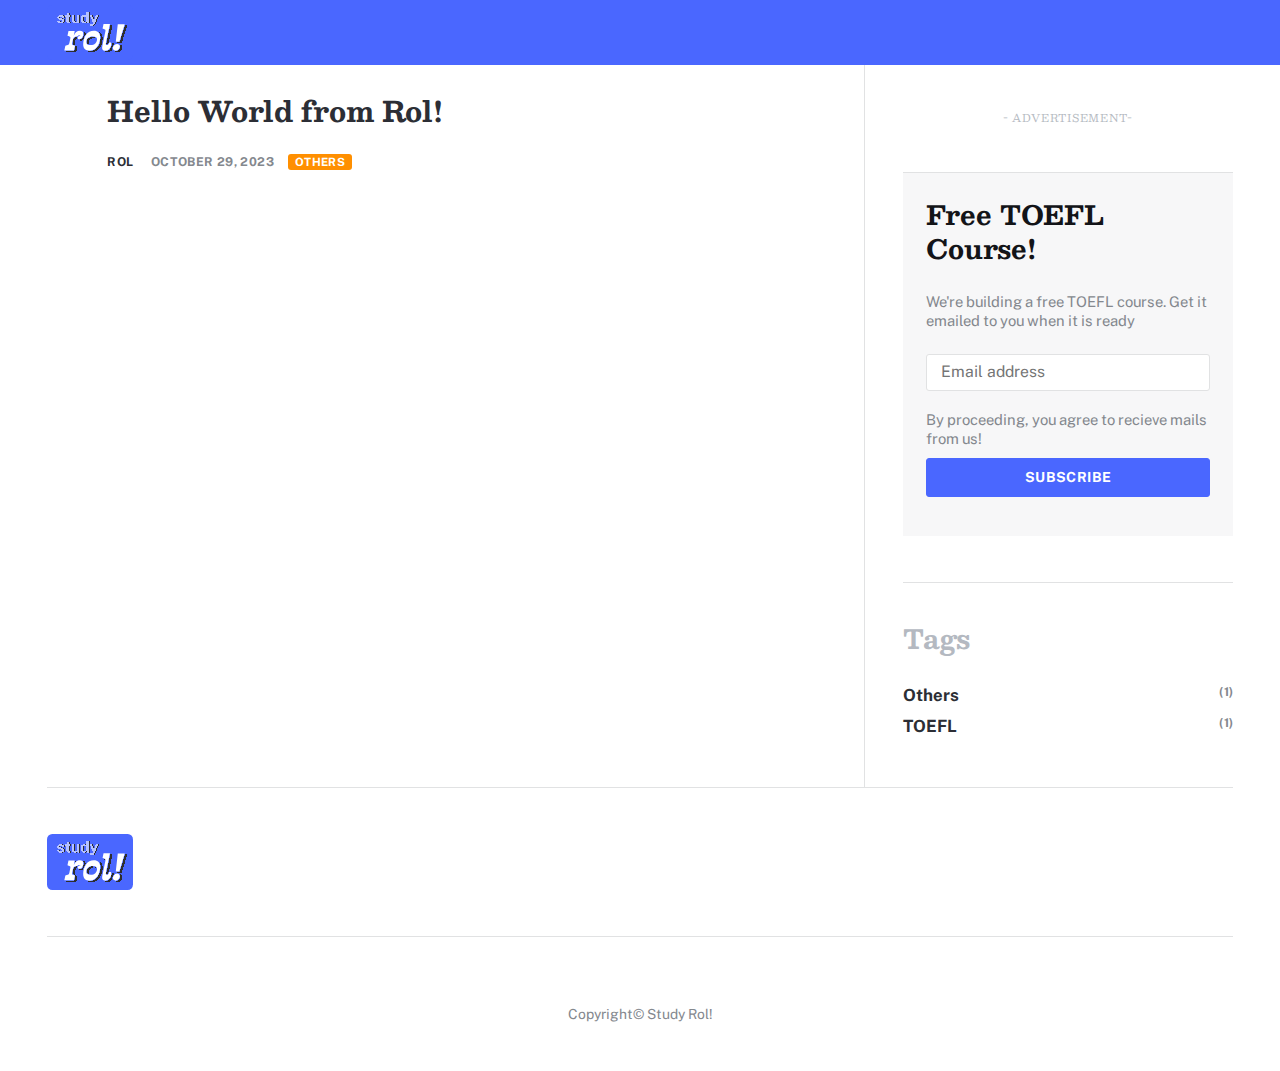
==== index.html @ c1723d7d "Updated from Publii" ====
<!DOCTYPE html><html lang="en-gb"><head><meta charset="utf-8"><meta http-equiv="X-UA-Compatible" content="IE=edge"><meta name="viewport" content="width=device-width,initial-scale=1"><title>Study Rol!</title><meta name="generator" content="Publii Open-Source CMS for Static Site"><link rel="canonical" href="https://rahulhegde99.github.io/studyrol/"><link rel="alternate" type="application/atom+xml" href="https://rahulhegde99.github.io/studyrol/feed.xml"><link rel="alternate" type="application/json" href="https://rahulhegde99.github.io/studyrol/feed.json"><meta property="og:title" content="Study Rol!"><meta property="og:image" content="https://rahulhegde99.github.io/studyrol/media/website/fulllogo-2.svg"><meta property="og:image:width" content="1043"><meta property="og:image:height" content="666"><meta property="og:site_name" content="Study Rol!"><meta property="og:description" content=""><meta property="og:url" content="https://rahulhegde99.github.io/studyrol/"><meta property="og:type" content="website"><link rel="preload" href="https://rahulhegde99.github.io/studyrol/assets/dynamic/fonts/publicsans/publicsans.woff2" as="font" type="font/woff2" crossorigin><link rel="preload" href="https://rahulhegde99.github.io/studyrol/assets/dynamic/fonts/besley/besley.woff2" as="font" type="font/woff2" crossorigin><link rel="stylesheet" href="https://rahulhegde99.github.io/studyrol/assets/css/style.css?v=55a35bc7d951d531e2e21f5a924c13e7"><script type="application/ld+json">{"@context":"http://schema.org","@type":"Organization","name":"Study Rol!","logo":"https://rahulhegde99.github.io/studyrol/media/website/fulllogo-2.svg","url":"https://rahulhegde99.github.io/studyrol/"}</script><noscript><style>img[loading] {
					opacity: 1;
				}</style></noscript></head><body><header class="topbar" id="js-header"><div class="topbar__inner"><a class="logo" href="https://rahulhegde99.github.io/studyrol/"><img src="https://rahulhegde99.github.io/studyrol/media/website/fulllogo-2.svg" alt="Study Rol!" width="1043" height="666"></a></div></header><div class="content"><main class="main l-grid l-grid--2col-1-4"><article class="c-card"><div class="c-card__wrapper"><header class="u-header"><h1 class="c-card__title"><a href="https://rahulhegde99.github.io/studyrol/hello-world.html">Hello World from Rol!</a></h1><div class="u-header__meta u-small"><div><a href="https://rahulhegde99.github.io/studyrol/authors/rol/" title="Rol">Rol</a> <time datetime="2023-10-29T19:17">October 29, 2023</time></div><a href="https://rahulhegde99.github.io/studyrol/tags/others/" class="u-tag u-tag--1">Others</a></div></header></div></article></main><div class="sidebar"><section class="box u-ads"><h3 class="u-ads__title">Advertisement</h3><script async src="https://pagead2.googlesyndication.com/pagead/js/adsbygoogle.js?client=ca-pub-6559017914010833" crossorigin="anonymous"></script></section><section class="newsletter box box--gray"><h3 class="box__title">Free TOEFL Course!</h3><p class="newsletter__description">We're building a free TOEFL course. Get it emailed to you when it is ready</p><form><input type="text" placeholder="Email address" name="mail" required><br><input type="checkbox" checked="checked" name="subscribe" required><br>By proceeding, you agree to recieve mails from us! <input type="submit" value="Subscribe"><br><br><br></form></section><section class="box"><h3 class="box__title">Tags</h3><ul class="tags"><li><a href="https://rahulhegde99.github.io/studyrol/tags/others/">Others</a> <span class="u-small">(1)</span></li><li><a href="https://rahulhegde99.github.io/studyrol/tags/toefl/">TOEFL</a> <span class="u-small">(1)</span></li></ul></section></div><footer class="footer"><a class="footer__logo" href="https://rahulhegde99.github.io/studyrol/"><img src="https://rahulhegde99.github.io/studyrol/media/website/fulllogo-2.svg" alt="Study Rol!" width="1043" height="666"></a><nav><ul class="footer__nav"></ul></nav><div class="footer__copyright"><p>Copyright© Study Rol!</p></div></footer></div><script>window.publiiThemeMenuConfig = {    
        mobileMenuMode: 'sidebar',
        animationSpeed: 300,
        submenuWidth: 'auto',
        doubleClickTime: 500,
        mobileMenuExpandableSubmenus: true, 
        relatedContainerForOverlayMenuSelector: '.navbar',
   };</script><script defer="defer" src="https://rahulhegde99.github.io/studyrol/assets/js/scripts.min.js?v=ef33954c8f912e6c18ee116825aadc90"></script><script>var images = document.querySelectorAll('img[loading]');

      for (var i = 0; i < images.length; i++) {
         if (images[i].complete) {
               images[i].classList.add('is-loaded');
         } else {
               images[i].addEventListener('load', function () {
                  this.classList.add('is-loaded');
               }, false);
         }
      }</script></body></html>
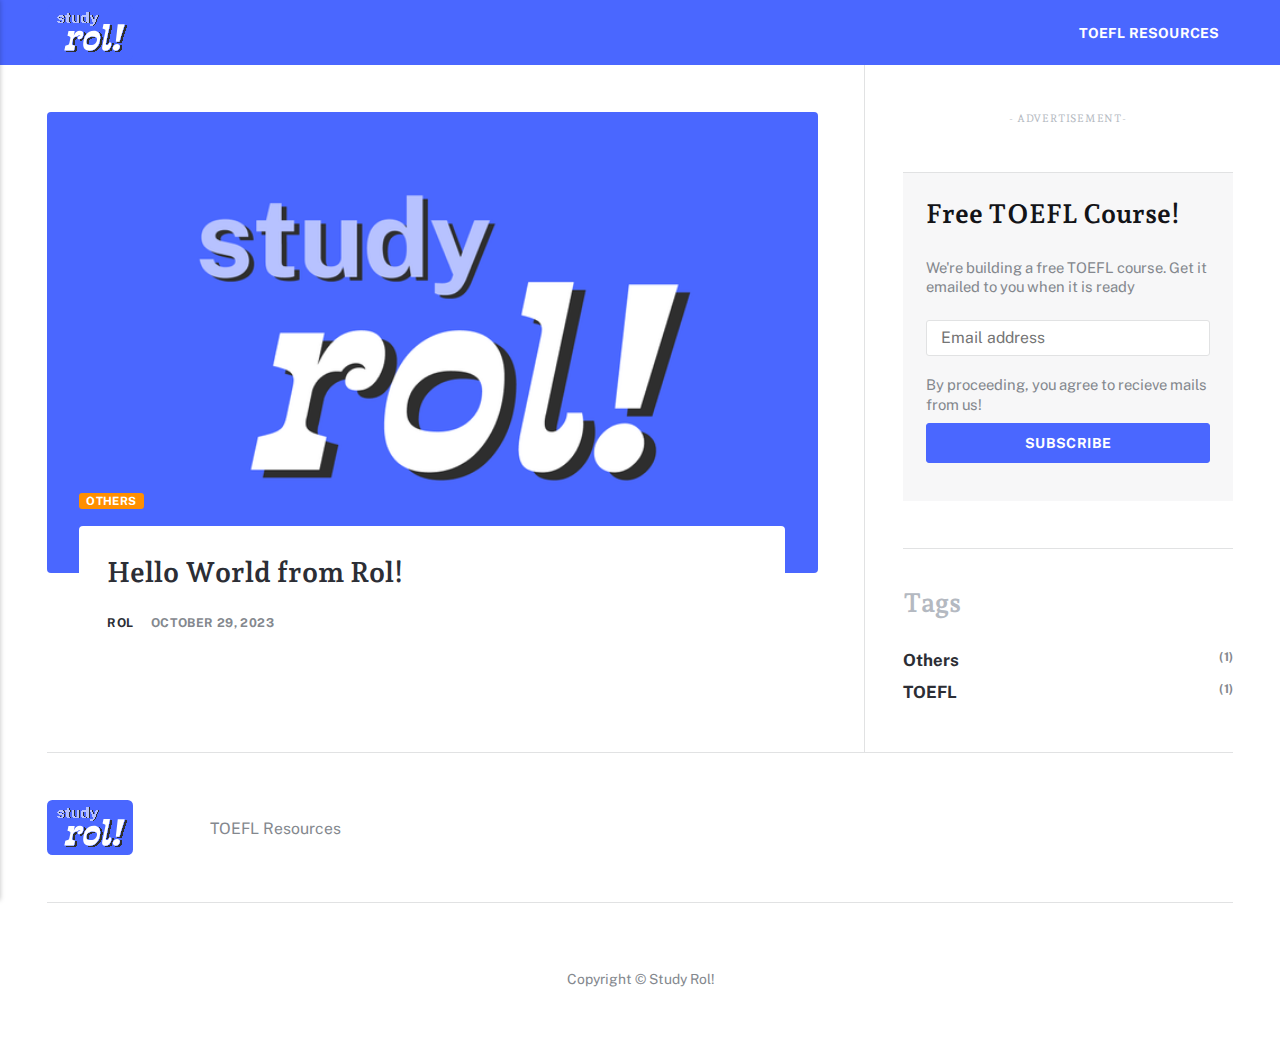
==== commit bce401bc: "Updated from Publii" ====
--- a/index.html
+++ b/index.html
@@ -1,6 +1,9 @@
-<!DOCTYPE html><html lang="en-gb"><head><meta charset="utf-8"><meta http-equiv="X-UA-Compatible" content="IE=edge"><meta name="viewport" content="width=device-width,initial-scale=1"><title>Study Rol!</title><meta name="generator" content="Publii Open-Source CMS for Static Site"><link rel="canonical" href="https://rahulhegde99.github.io/studyrol/"><link rel="alternate" type="application/atom+xml" href="https://rahulhegde99.github.io/studyrol/feed.xml"><link rel="alternate" type="application/json" href="https://rahulhegde99.github.io/studyrol/feed.json"><meta property="og:title" content="Study Rol!"><meta property="og:image" content="https://rahulhegde99.github.io/studyrol/media/website/fulllogo-2.svg"><meta property="og:image:width" content="1043"><meta property="og:image:height" content="666"><meta property="og:site_name" content="Study Rol!"><meta property="og:description" content=""><meta property="og:url" content="https://rahulhegde99.github.io/studyrol/"><meta property="og:type" content="website"><link rel="preload" href="https://rahulhegde99.github.io/studyrol/assets/dynamic/fonts/publicsans/publicsans.woff2" as="font" type="font/woff2" crossorigin><link rel="preload" href="https://rahulhegde99.github.io/studyrol/assets/dynamic/fonts/besley/besley.woff2" as="font" type="font/woff2" crossorigin><link rel="stylesheet" href="https://rahulhegde99.github.io/studyrol/assets/css/style.css?v=55a35bc7d951d531e2e21f5a924c13e7"><script type="application/ld+json">{"@context":"http://schema.org","@type":"Organization","name":"Study Rol!","logo":"https://rahulhegde99.github.io/studyrol/media/website/fulllogo-2.svg","url":"https://rahulhegde99.github.io/studyrol/"}</script><noscript><style>img[loading] {
+<!DOCTYPE html><html lang="en-gb"><head><meta charset="utf-8"><meta http-equiv="X-UA-Compatible" content="IE=edge"><meta name="viewport" content="width=device-width,initial-scale=1"><title>Study Rol!</title><meta name="description" content="Study Rol! Your one stop shop for everything TOEFL."><meta name="generator" content="Publii Open-Source CMS for Static Site"><script type="text/javascript" async src="https://www.googletagmanager.com/gtag/js?id="></script><script type="text/javascript">window.dataLayer = window.dataLayer || [];
+				  function gtag(){dataLayer.push(arguments);}
+				  gtag('js', new Date());
+				  gtag('config', '' );</script><link rel="canonical" href="https://rahulhegde99.github.io/studyrol/"><link rel="alternate" type="application/atom+xml" href="https://rahulhegde99.github.io/studyrol/feed.xml"><link rel="alternate" type="application/json" href="https://rahulhegde99.github.io/studyrol/feed.json"><meta property="og:title" content="Study Rol!"><meta property="og:image" content="https://rahulhegde99.github.io/studyrol/media/website/logo.svg"><meta property="og:image:width" content="1043"><meta property="og:image:height" content="666"><meta property="og:site_name" content="Study Rol!"><meta property="og:description" content="Study Rol! Your one stop shop for everything TOEFL."><meta property="og:url" content="https://rahulhegde99.github.io/studyrol/"><meta property="og:type" content="website"><link rel="shortcut icon" href="https://rahulhegde99.github.io/studyrol/media/website/favicon.ico" type="image/x-icon"><link rel="preload" href="https://rahulhegde99.github.io/studyrol/assets/dynamic/fonts/publicsans/publicsans.woff2" as="font" type="font/woff2" crossorigin><link rel="preload" href="https://rahulhegde99.github.io/studyrol/assets/dynamic/fonts/andadapro/andadapro.woff2" as="font" type="font/woff2" crossorigin><link rel="stylesheet" href="https://rahulhegde99.github.io/studyrol/assets/css/style.css?v=8d2460d59c570cf7ccb8bf42f2db2ba5"><script type="application/ld+json">{"@context":"http://schema.org","@type":"Organization","name":"Study Rol!","logo":"https://rahulhegde99.github.io/studyrol/media/website/fulllogo-2.svg","url":"https://rahulhegde99.github.io/studyrol/","sameAs":[]}</script><noscript><style>img[loading] {
 					opacity: 1;
-				}</style></noscript></head><body><header class="topbar" id="js-header"><div class="topbar__inner"><a class="logo" href="https://rahulhegde99.github.io/studyrol/"><img src="https://rahulhegde99.github.io/studyrol/media/website/fulllogo-2.svg" alt="Study Rol!" width="1043" height="666"></a></div></header><div class="content"><main class="main l-grid l-grid--2col-1-4"><article class="c-card"><div class="c-card__wrapper"><header class="u-header"><h1 class="c-card__title"><a href="https://rahulhegde99.github.io/studyrol/hello-world.html">Hello World from Rol!</a></h1><div class="u-header__meta u-small"><div><a href="https://rahulhegde99.github.io/studyrol/authors/rol/" title="Rol">Rol</a> <time datetime="2023-10-29T19:17">October 29, 2023</time></div><a href="https://rahulhegde99.github.io/studyrol/tags/others/" class="u-tag u-tag--1">Others</a></div></header></div></article></main><div class="sidebar"><section class="box u-ads"><h3 class="u-ads__title">Advertisement</h3><script async src="https://pagead2.googlesyndication.com/pagead/js/adsbygoogle.js?client=ca-pub-6559017914010833" crossorigin="anonymous"></script></section><section class="newsletter box box--gray"><h3 class="box__title">Free TOEFL Course!</h3><p class="newsletter__description">We're building a free TOEFL course. Get it emailed to you when it is ready</p><form><input type="text" placeholder="Email address" name="mail" required><br><input type="checkbox" checked="checked" name="subscribe" required><br>By proceeding, you agree to recieve mails from us! <input type="submit" value="Subscribe"><br><br><br></form></section><section class="box"><h3 class="box__title">Tags</h3><ul class="tags"><li><a href="https://rahulhegde99.github.io/studyrol/tags/others/">Others</a> <span class="u-small">(1)</span></li><li><a href="https://rahulhegde99.github.io/studyrol/tags/toefl/">TOEFL</a> <span class="u-small">(1)</span></li></ul></section></div><footer class="footer"><a class="footer__logo" href="https://rahulhegde99.github.io/studyrol/"><img src="https://rahulhegde99.github.io/studyrol/media/website/fulllogo-2.svg" alt="Study Rol!" width="1043" height="666"></a><nav><ul class="footer__nav"></ul></nav><div class="footer__copyright"><p>Copyright© Study Rol!</p></div></footer></div><script>window.publiiThemeMenuConfig = {    
+				}</style></noscript></head><body><header class="topbar" id="js-header"><div class="topbar__inner"><a class="logo" href="https://rahulhegde99.github.io/studyrol/"><img src="https://rahulhegde99.github.io/studyrol/media/website/fulllogo-2.svg" alt="Study Rol!" width="1043" height="666"></a><nav class="navbar"><button class="navbar__toggle" aria-label="Menu" aria-haspopup="true" aria-expanded="false"><span class="navbar__toggle-box"><span class="navbar__toggle-inner">Menu</span></span></button><ul class="navbar__menu"><li><a href="https://rahulhegde99.github.io/studyrol/tags/toefl/" target="_self">TOEFL Resources</a></li></ul></nav></div></header><div class="content"><main class="main l-grid l-grid--2col-1-4"><article class="c-card"><div class="c-card__wrapper"><a href="https://rahulhegde99.github.io/studyrol/hello-world/" class="c-card__image"><img src="https://rahulhegde99.github.io/studyrol/media/posts/1/header.png" srcset="https://rahulhegde99.github.io/studyrol/media/posts/1/responsive/header-xs.png 300w, https://rahulhegde99.github.io/studyrol/media/posts/1/responsive/header-sm.png 480w, https://rahulhegde99.github.io/studyrol/media/posts/1/responsive/header-md.png 768w, https://rahulhegde99.github.io/studyrol/media/posts/1/responsive/header-lg.png 1024w" sizes="(max-width: 1024px) 100vw, 1024px" loading="lazy" height="640" width="1600" alt=""></a><header class="u-header"><h1 class="c-card__title"><a href="https://rahulhegde99.github.io/studyrol/hello-world/">Hello World from Rol!</a></h1><div class="u-header__meta u-small"><div><a href="https://rahulhegde99.github.io/studyrol/authors/rol/" title="Rol">Rol</a> <time datetime="2023-10-29T19:17">October 29, 2023</time></div><a href="https://rahulhegde99.github.io/studyrol/tags/others/" class="c-card__tag u-tag u-tag--1">Others</a></div></header></div></article></main><div class="sidebar"><section class="box u-ads"><h3 class="u-ads__title">Advertisement</h3><script async src="https://pagead2.googlesyndication.com/pagead/js/adsbygoogle.js?client=ca-pub-6559017914010833" crossorigin="anonymous"></script></section><section class="newsletter box box--gray"><h3 class="box__title">Free TOEFL Course!</h3><p class="newsletter__description">We're building a free TOEFL course. Get it emailed to you when it is ready</p><form><input type="text" placeholder="Email address" name="mail" required><br><input type="checkbox" checked="checked" name="subscribe" required><br>By proceeding, you agree to recieve mails from us! <input type="submit" value="Subscribe"><br><br><br></form></section><section class="box"><h3 class="box__title">Tags</h3><ul class="tags"><li><a href="https://rahulhegde99.github.io/studyrol/tags/others/">Others</a> <span class="u-small">(1)</span></li><li><a href="https://rahulhegde99.github.io/studyrol/tags/toefl/">TOEFL</a> <span class="u-small">(1)</span></li></ul></section></div><footer class="footer"><a class="footer__logo" href="https://rahulhegde99.github.io/studyrol/"><img src="https://rahulhegde99.github.io/studyrol/media/website/fulllogo-2.svg" alt="Study Rol!" width="1043" height="666"></a><nav><ul class="footer__nav"><li class="footer__nav-item"><a href="https://rahulhegde99.github.io/studyrol/tags/toefl/" target="_self">TOEFL Resources</a></li></ul></nav><div class="footer__follow"></div><div class="footer__copyright"><p>Copyright © Study Rol!</p></div></footer></div><script>window.publiiThemeMenuConfig = {    
         mobileMenuMode: 'sidebar',
         animationSpeed: 300,
         submenuWidth: 'auto',
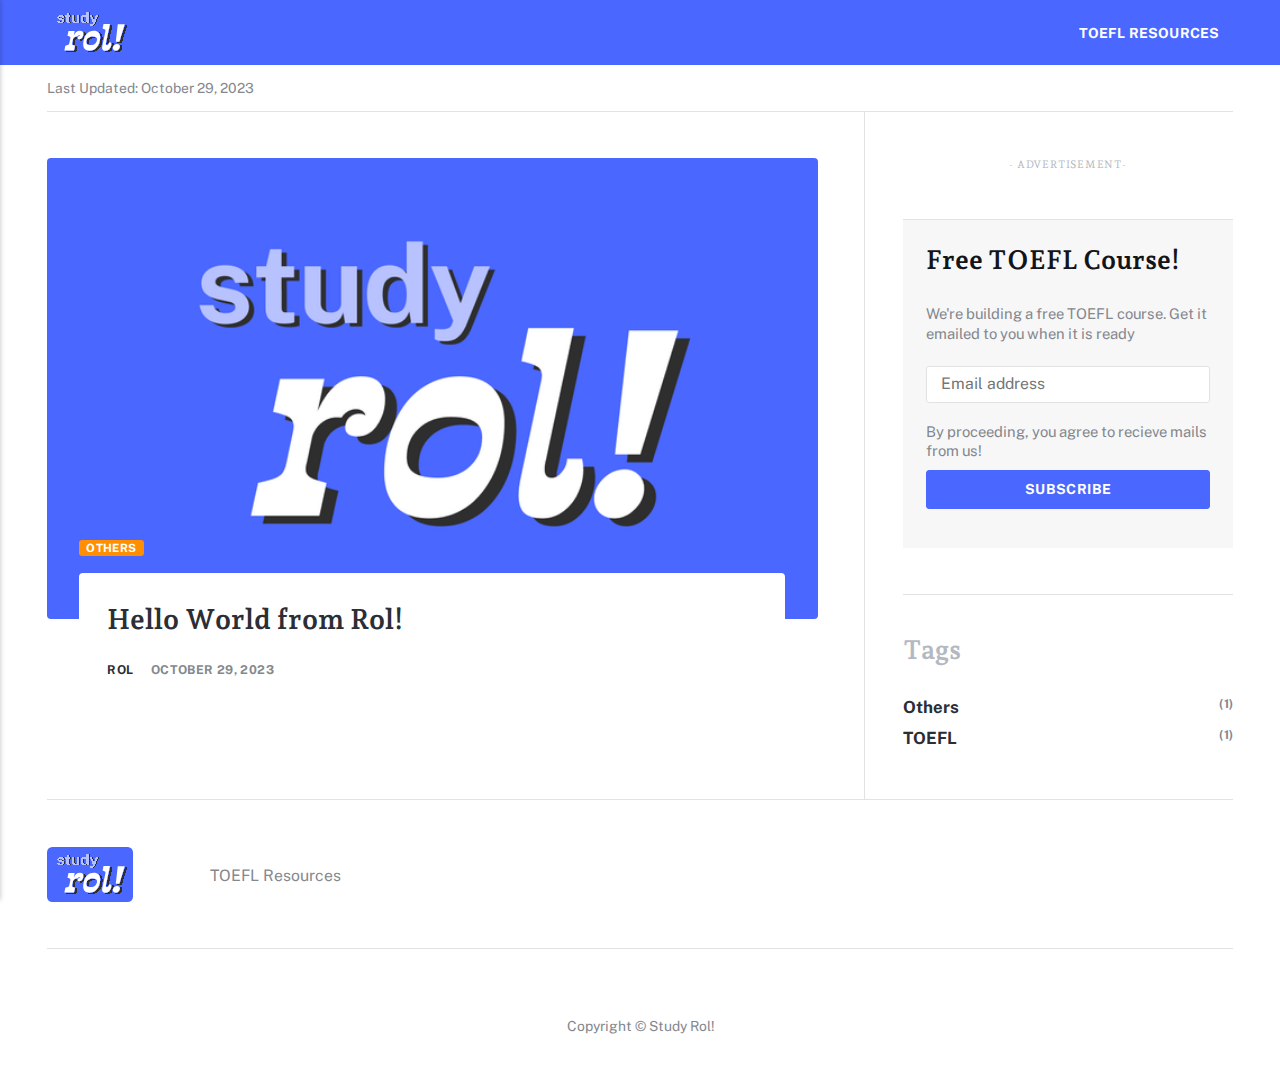
==== commit 89db5c46: "Updated from Publii" ====
--- a/index.html
+++ b/index.html
@@ -3,7 +3,7 @@
 				  gtag('js', new Date());
 				  gtag('config', '' );</script><link rel="canonical" href="https://rahulhegde99.github.io/studyrol/"><link rel="alternate" type="application/atom+xml" href="https://rahulhegde99.github.io/studyrol/feed.xml"><link rel="alternate" type="application/json" href="https://rahulhegde99.github.io/studyrol/feed.json"><meta property="og:title" content="Study Rol!"><meta property="og:image" content="https://rahulhegde99.github.io/studyrol/media/website/logo.svg"><meta property="og:image:width" content="1043"><meta property="og:image:height" content="666"><meta property="og:site_name" content="Study Rol!"><meta property="og:description" content="Study Rol! Your one stop shop for everything TOEFL."><meta property="og:url" content="https://rahulhegde99.github.io/studyrol/"><meta property="og:type" content="website"><link rel="shortcut icon" href="https://rahulhegde99.github.io/studyrol/media/website/favicon.ico" type="image/x-icon"><link rel="preload" href="https://rahulhegde99.github.io/studyrol/assets/dynamic/fonts/publicsans/publicsans.woff2" as="font" type="font/woff2" crossorigin><link rel="preload" href="https://rahulhegde99.github.io/studyrol/assets/dynamic/fonts/andadapro/andadapro.woff2" as="font" type="font/woff2" crossorigin><link rel="stylesheet" href="https://rahulhegde99.github.io/studyrol/assets/css/style.css?v=8d2460d59c570cf7ccb8bf42f2db2ba5"><script type="application/ld+json">{"@context":"http://schema.org","@type":"Organization","name":"Study Rol!","logo":"https://rahulhegde99.github.io/studyrol/media/website/fulllogo-2.svg","url":"https://rahulhegde99.github.io/studyrol/","sameAs":[]}</script><noscript><style>img[loading] {
 					opacity: 1;
-				}</style></noscript></head><body><header class="topbar" id="js-header"><div class="topbar__inner"><a class="logo" href="https://rahulhegde99.github.io/studyrol/"><img src="https://rahulhegde99.github.io/studyrol/media/website/fulllogo-2.svg" alt="Study Rol!" width="1043" height="666"></a><nav class="navbar"><button class="navbar__toggle" aria-label="Menu" aria-haspopup="true" aria-expanded="false"><span class="navbar__toggle-box"><span class="navbar__toggle-inner">Menu</span></span></button><ul class="navbar__menu"><li><a href="https://rahulhegde99.github.io/studyrol/tags/toefl/" target="_self">TOEFL Resources</a></li></ul></nav></div></header><div class="content"><main class="main l-grid l-grid--2col-1-4"><article class="c-card"><div class="c-card__wrapper"><a href="https://rahulhegde99.github.io/studyrol/hello-world/" class="c-card__image"><img src="https://rahulhegde99.github.io/studyrol/media/posts/1/header.png" srcset="https://rahulhegde99.github.io/studyrol/media/posts/1/responsive/header-xs.png 300w, https://rahulhegde99.github.io/studyrol/media/posts/1/responsive/header-sm.png 480w, https://rahulhegde99.github.io/studyrol/media/posts/1/responsive/header-md.png 768w, https://rahulhegde99.github.io/studyrol/media/posts/1/responsive/header-lg.png 1024w" sizes="(max-width: 1024px) 100vw, 1024px" loading="lazy" height="640" width="1600" alt=""></a><header class="u-header"><h1 class="c-card__title"><a href="https://rahulhegde99.github.io/studyrol/hello-world/">Hello World from Rol!</a></h1><div class="u-header__meta u-small"><div><a href="https://rahulhegde99.github.io/studyrol/authors/rol/" title="Rol">Rol</a> <time datetime="2023-10-29T19:17">October 29, 2023</time></div><a href="https://rahulhegde99.github.io/studyrol/tags/others/" class="c-card__tag u-tag u-tag--1">Others</a></div></header></div></article></main><div class="sidebar"><section class="box u-ads"><h3 class="u-ads__title">Advertisement</h3><script async src="https://pagead2.googlesyndication.com/pagead/js/adsbygoogle.js?client=ca-pub-6559017914010833" crossorigin="anonymous"></script></section><section class="newsletter box box--gray"><h3 class="box__title">Free TOEFL Course!</h3><p class="newsletter__description">We're building a free TOEFL course. Get it emailed to you when it is ready</p><form><input type="text" placeholder="Email address" name="mail" required><br><input type="checkbox" checked="checked" name="subscribe" required><br>By proceeding, you agree to recieve mails from us! <input type="submit" value="Subscribe"><br><br><br></form></section><section class="box"><h3 class="box__title">Tags</h3><ul class="tags"><li><a href="https://rahulhegde99.github.io/studyrol/tags/others/">Others</a> <span class="u-small">(1)</span></li><li><a href="https://rahulhegde99.github.io/studyrol/tags/toefl/">TOEFL</a> <span class="u-small">(1)</span></li></ul></section></div><footer class="footer"><a class="footer__logo" href="https://rahulhegde99.github.io/studyrol/"><img src="https://rahulhegde99.github.io/studyrol/media/website/fulllogo-2.svg" alt="Study Rol!" width="1043" height="666"></a><nav><ul class="footer__nav"><li class="footer__nav-item"><a href="https://rahulhegde99.github.io/studyrol/tags/toefl/" target="_self">TOEFL Resources</a></li></ul></nav><div class="footer__follow"></div><div class="footer__copyright"><p>Copyright © Study Rol!</p></div></footer></div><script>window.publiiThemeMenuConfig = {    
+				}</style></noscript></head><body><header class="topbar" id="js-header"><div class="topbar__inner"><a class="logo" href="https://rahulhegde99.github.io/studyrol/"><img src="https://rahulhegde99.github.io/studyrol/media/website/fulllogo-2.svg" alt="Study Rol!" width="1043" height="666"></a><nav class="navbar"><button class="navbar__toggle" aria-label="Menu" aria-haspopup="true" aria-expanded="false"><span class="navbar__toggle-box"><span class="navbar__toggle-inner">Menu</span></span></button><ul class="navbar__menu"><li><a href="https://rahulhegde99.github.io/studyrol/tags/toefl/" target="_self">TOEFL Resources</a></li></ul></nav></div></header><div class="content"><div class="infobar"><div class="infobar__update">Last Updated: <time datetime="2023-10-29T21:51">October 29, 2023</time></div></div><main class="main l-grid l-grid--2col-1-4"><article class="c-card"><div class="c-card__wrapper"><a href="https://rahulhegde99.github.io/studyrol/hello-world/" class="c-card__image"><img src="https://rahulhegde99.github.io/studyrol/media/posts/1/header.png" srcset="https://rahulhegde99.github.io/studyrol/media/posts/1/responsive/header-xs.png 300w, https://rahulhegde99.github.io/studyrol/media/posts/1/responsive/header-sm.png 480w, https://rahulhegde99.github.io/studyrol/media/posts/1/responsive/header-md.png 768w, https://rahulhegde99.github.io/studyrol/media/posts/1/responsive/header-lg.png 1024w" sizes="(max-width: 1024px) 100vw, 1024px" loading="lazy" height="640" width="1600" alt=""></a><header class="u-header"><h1 class="c-card__title"><a href="https://rahulhegde99.github.io/studyrol/hello-world/">Hello World from Rol!</a></h1><div class="u-header__meta u-small"><div><a href="https://rahulhegde99.github.io/studyrol/authors/rol/" title="Rol">Rol</a> <time datetime="2023-10-29T19:17">October 29, 2023</time></div><a href="https://rahulhegde99.github.io/studyrol/tags/others/" class="c-card__tag u-tag u-tag--1">Others</a></div></header></div></article></main><div class="sidebar"><section class="box u-ads"><h3 class="u-ads__title">Advertisement</h3><script async src="https://pagead2.googlesyndication.com/pagead/js/adsbygoogle.js?client=ca-pub-6559017914010833" crossorigin="anonymous"></script></section><section class="newsletter box box--gray"><h3 class="box__title">Free TOEFL Course!</h3><p class="newsletter__description">We're building a free TOEFL course. Get it emailed to you when it is ready</p><form><input type="text" placeholder="Email address" name="mail" required><br><input type="checkbox" checked="checked" name="subscribe" required><br>By proceeding, you agree to recieve mails from us! <input type="submit" value="Subscribe"><br><br><br></form></section><section class="box"><h3 class="box__title">Tags</h3><ul class="tags"><li><a href="https://rahulhegde99.github.io/studyrol/tags/others/">Others</a> <span class="u-small">(1)</span></li><li><a href="https://rahulhegde99.github.io/studyrol/tags/toefl/">TOEFL</a> <span class="u-small">(1)</span></li></ul></section></div><footer class="footer"><a class="footer__logo" href="https://rahulhegde99.github.io/studyrol/"><img src="https://rahulhegde99.github.io/studyrol/media/website/fulllogo-2.svg" alt="Study Rol!" width="1043" height="666"></a><nav><ul class="footer__nav"><li class="footer__nav-item"><a href="https://rahulhegde99.github.io/studyrol/tags/toefl/" target="_self">TOEFL Resources</a></li></ul></nav><div class="footer__follow"></div><div class="footer__copyright"><p>Copyright © Study Rol!</p></div></footer></div><script>window.publiiThemeMenuConfig = {    
         mobileMenuMode: 'sidebar',
         animationSpeed: 300,
         submenuWidth: 'auto',
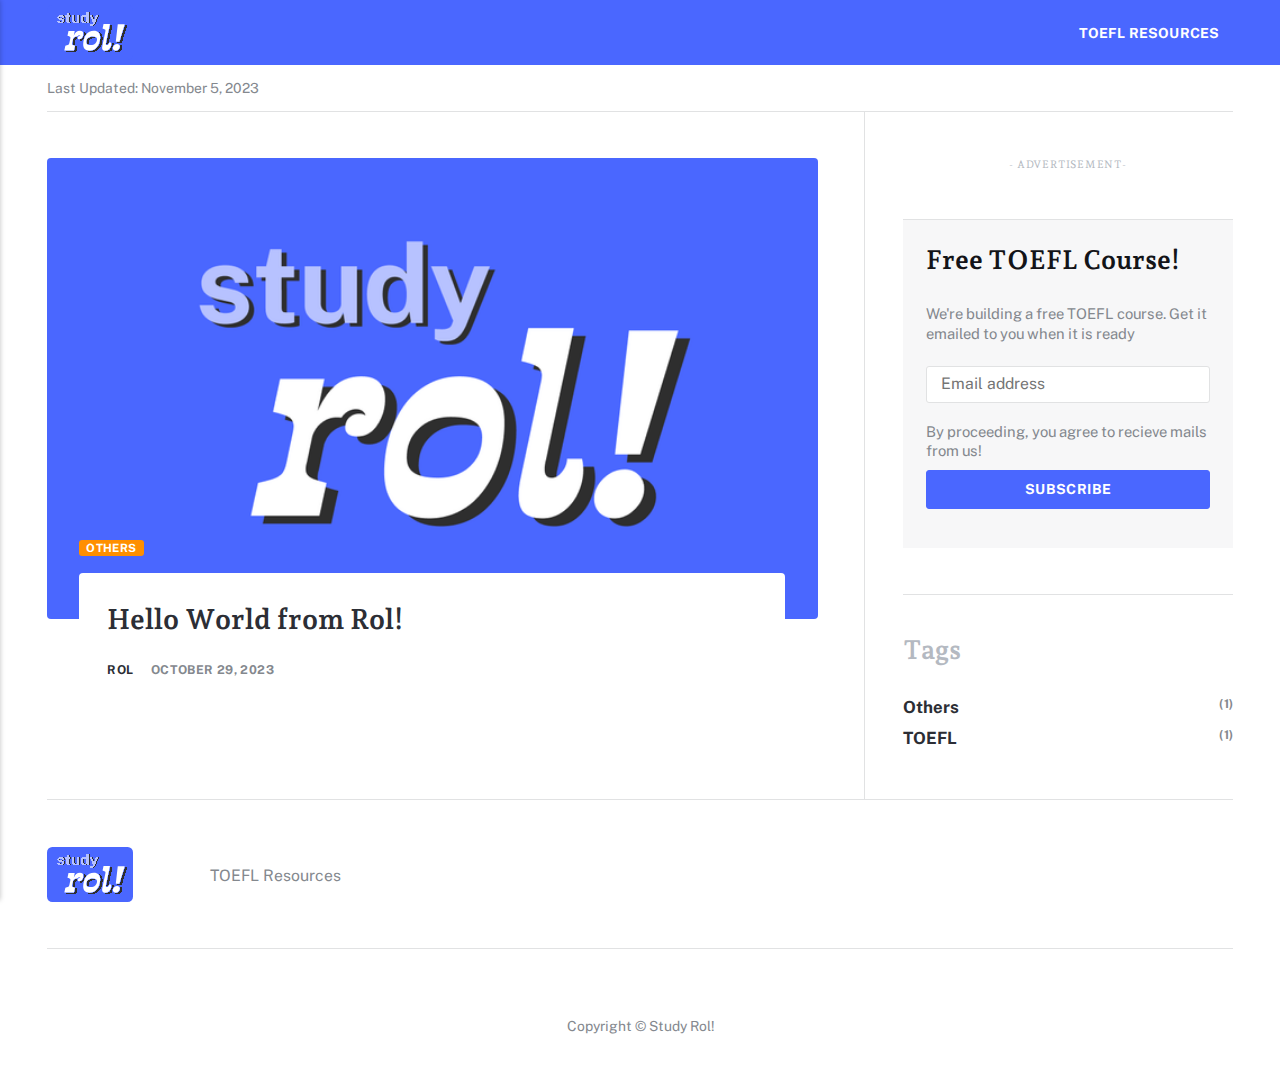
==== commit 4bfff485: "Updated from Publii" ====
--- a/index.html
+++ b/index.html
@@ -1,9 +1,15 @@
-<!DOCTYPE html><html lang="en-gb"><head><meta charset="utf-8"><meta http-equiv="X-UA-Compatible" content="IE=edge"><meta name="viewport" content="width=device-width,initial-scale=1"><title>Study Rol!</title><meta name="description" content="Study Rol! Your one stop shop for everything TOEFL."><meta name="generator" content="Publii Open-Source CMS for Static Site"><script type="text/javascript" async src="https://www.googletagmanager.com/gtag/js?id="></script><script type="text/javascript">window.dataLayer = window.dataLayer || [];
+<!DOCTYPE html><html lang="en-gb"><head><meta charset="utf-8"><meta http-equiv="X-UA-Compatible" content="IE=edge"><meta name="viewport" content="width=device-width,initial-scale=1"><title>Study Rol!</title><meta name="description" content="Study Rol! Your one stop shop for everything TOEFL."><meta name="generator" content="Publii Open-Source CMS for Static Site"><script type="text/javascript" async src="https://www.googletagmanager.com/gtag/js?id=G-1TYN9YERJ9"></script><script type="text/javascript">window.dataLayer = window.dataLayer || [];
 				  function gtag(){dataLayer.push(arguments);}
 				  gtag('js', new Date());
-				  gtag('config', '' );</script><link rel="canonical" href="https://rahulhegde99.github.io/studyrol/"><link rel="alternate" type="application/atom+xml" href="https://rahulhegde99.github.io/studyrol/feed.xml"><link rel="alternate" type="application/json" href="https://rahulhegde99.github.io/studyrol/feed.json"><meta property="og:title" content="Study Rol!"><meta property="og:image" content="https://rahulhegde99.github.io/studyrol/media/website/logo.svg"><meta property="og:image:width" content="1043"><meta property="og:image:height" content="666"><meta property="og:site_name" content="Study Rol!"><meta property="og:description" content="Study Rol! Your one stop shop for everything TOEFL."><meta property="og:url" content="https://rahulhegde99.github.io/studyrol/"><meta property="og:type" content="website"><link rel="shortcut icon" href="https://rahulhegde99.github.io/studyrol/media/website/favicon.ico" type="image/x-icon"><link rel="preload" href="https://rahulhegde99.github.io/studyrol/assets/dynamic/fonts/publicsans/publicsans.woff2" as="font" type="font/woff2" crossorigin><link rel="preload" href="https://rahulhegde99.github.io/studyrol/assets/dynamic/fonts/andadapro/andadapro.woff2" as="font" type="font/woff2" crossorigin><link rel="stylesheet" href="https://rahulhegde99.github.io/studyrol/assets/css/style.css?v=8d2460d59c570cf7ccb8bf42f2db2ba5"><script type="application/ld+json">{"@context":"http://schema.org","@type":"Organization","name":"Study Rol!","logo":"https://rahulhegde99.github.io/studyrol/media/website/fulllogo-2.svg","url":"https://rahulhegde99.github.io/studyrol/","sameAs":[]}</script><noscript><style>img[loading] {
+				  gtag('config', 'G-1TYN9YERJ9' );
+				  <!-- Google tag (gtag.js) -->
+<script async src="https://www.googletagmanager.com/gtag/js?id=G-1TYN9YERJ9"></script><script>window.dataLayer = window.dataLayer || [];
+  function gtag(){dataLayer.push(arguments);}
+  gtag('js', new Date());
+
+  gtag('config', 'G-1TYN9YERJ9');</script><link rel="canonical" href="https://rahulhegde99.github.io/studyrol/"><link rel="alternate" type="application/atom+xml" href="https://rahulhegde99.github.io/studyrol/feed.xml"><link rel="alternate" type="application/json" href="https://rahulhegde99.github.io/studyrol/feed.json"><meta property="og:title" content="Study Rol!"><meta property="og:image" content="https://rahulhegde99.github.io/studyrol/media/website/logo.svg"><meta property="og:image:width" content="1043"><meta property="og:image:height" content="666"><meta property="og:site_name" content="Study Rol!"><meta property="og:description" content="Study Rol! Your one stop shop for everything TOEFL."><meta property="og:url" content="https://rahulhegde99.github.io/studyrol/"><meta property="og:type" content="website"><link rel="shortcut icon" href="https://rahulhegde99.github.io/studyrol/media/website/favicon.ico" type="image/x-icon"><link rel="preload" href="https://rahulhegde99.github.io/studyrol/assets/dynamic/fonts/publicsans/publicsans.woff2" as="font" type="font/woff2" crossorigin><link rel="preload" href="https://rahulhegde99.github.io/studyrol/assets/dynamic/fonts/andadapro/andadapro.woff2" as="font" type="font/woff2" crossorigin><link rel="stylesheet" href="https://rahulhegde99.github.io/studyrol/assets/css/style.css?v=8d2460d59c570cf7ccb8bf42f2db2ba5"><script type="application/ld+json">{"@context":"http://schema.org","@type":"Organization","name":"Study Rol!","logo":"https://rahulhegde99.github.io/studyrol/media/website/fulllogo-2.svg","url":"https://rahulhegde99.github.io/studyrol/","sameAs":[]}</script><noscript><style>img[loading] {
 					opacity: 1;
-				}</style></noscript></head><body><header class="topbar" id="js-header"><div class="topbar__inner"><a class="logo" href="https://rahulhegde99.github.io/studyrol/"><img src="https://rahulhegde99.github.io/studyrol/media/website/fulllogo-2.svg" alt="Study Rol!" width="1043" height="666"></a><nav class="navbar"><button class="navbar__toggle" aria-label="Menu" aria-haspopup="true" aria-expanded="false"><span class="navbar__toggle-box"><span class="navbar__toggle-inner">Menu</span></span></button><ul class="navbar__menu"><li><a href="https://rahulhegde99.github.io/studyrol/tags/toefl/" target="_self">TOEFL Resources</a></li></ul></nav></div></header><div class="content"><div class="infobar"><div class="infobar__update">Last Updated: <time datetime="2023-10-29T21:51">October 29, 2023</time></div></div><main class="main l-grid l-grid--2col-1-4"><article class="c-card"><div class="c-card__wrapper"><a href="https://rahulhegde99.github.io/studyrol/hello-world/" class="c-card__image"><img src="https://rahulhegde99.github.io/studyrol/media/posts/1/header.png" srcset="https://rahulhegde99.github.io/studyrol/media/posts/1/responsive/header-xs.png 300w, https://rahulhegde99.github.io/studyrol/media/posts/1/responsive/header-sm.png 480w, https://rahulhegde99.github.io/studyrol/media/posts/1/responsive/header-md.png 768w, https://rahulhegde99.github.io/studyrol/media/posts/1/responsive/header-lg.png 1024w" sizes="(max-width: 1024px) 100vw, 1024px" loading="lazy" height="640" width="1600" alt=""></a><header class="u-header"><h1 class="c-card__title"><a href="https://rahulhegde99.github.io/studyrol/hello-world/">Hello World from Rol!</a></h1><div class="u-header__meta u-small"><div><a href="https://rahulhegde99.github.io/studyrol/authors/rol/" title="Rol">Rol</a> <time datetime="2023-10-29T19:17">October 29, 2023</time></div><a href="https://rahulhegde99.github.io/studyrol/tags/others/" class="c-card__tag u-tag u-tag--1">Others</a></div></header></div></article></main><div class="sidebar"><section class="box u-ads"><h3 class="u-ads__title">Advertisement</h3><script async src="https://pagead2.googlesyndication.com/pagead/js/adsbygoogle.js?client=ca-pub-6559017914010833" crossorigin="anonymous"></script></section><section class="newsletter box box--gray"><h3 class="box__title">Free TOEFL Course!</h3><p class="newsletter__description">We're building a free TOEFL course. Get it emailed to you when it is ready</p><form><input type="text" placeholder="Email address" name="mail" required><br><input type="checkbox" checked="checked" name="subscribe" required><br>By proceeding, you agree to recieve mails from us! <input type="submit" value="Subscribe"><br><br><br></form></section><section class="box"><h3 class="box__title">Tags</h3><ul class="tags"><li><a href="https://rahulhegde99.github.io/studyrol/tags/others/">Others</a> <span class="u-small">(1)</span></li><li><a href="https://rahulhegde99.github.io/studyrol/tags/toefl/">TOEFL</a> <span class="u-small">(1)</span></li></ul></section></div><footer class="footer"><a class="footer__logo" href="https://rahulhegde99.github.io/studyrol/"><img src="https://rahulhegde99.github.io/studyrol/media/website/fulllogo-2.svg" alt="Study Rol!" width="1043" height="666"></a><nav><ul class="footer__nav"><li class="footer__nav-item"><a href="https://rahulhegde99.github.io/studyrol/tags/toefl/" target="_self">TOEFL Resources</a></li></ul></nav><div class="footer__follow"></div><div class="footer__copyright"><p>Copyright © Study Rol!</p></div></footer></div><script>window.publiiThemeMenuConfig = {    
+				}</style></noscript></head><body><header class="topbar" id="js-header"><div class="topbar__inner"><a class="logo" href="https://rahulhegde99.github.io/studyrol/"><img src="https://rahulhegde99.github.io/studyrol/media/website/fulllogo-2.svg" alt="Study Rol!" width="1043" height="666"></a><nav class="navbar"><button class="navbar__toggle" aria-label="Menu" aria-haspopup="true" aria-expanded="false"><span class="navbar__toggle-box"><span class="navbar__toggle-inner">Menu</span></span></button><ul class="navbar__menu"><li><a href="https://rahulhegde99.github.io/studyrol/tags/toefl/" target="_self">TOEFL Resources</a></li></ul></nav></div></header><div class="content"><div class="infobar"><div class="infobar__update">Last Updated: <time datetime="2023-11-05T18:33">November 5, 2023</time></div></div><main class="main l-grid l-grid--2col-1-4"><article class="c-card"><div class="c-card__wrapper"><a href="https://rahulhegde99.github.io/studyrol/hello-world/" class="c-card__image"><img src="https://rahulhegde99.github.io/studyrol/media/posts/1/header.png" srcset="https://rahulhegde99.github.io/studyrol/media/posts/1/responsive/header-xs.png 300w, https://rahulhegde99.github.io/studyrol/media/posts/1/responsive/header-sm.png 480w, https://rahulhegde99.github.io/studyrol/media/posts/1/responsive/header-md.png 768w, https://rahulhegde99.github.io/studyrol/media/posts/1/responsive/header-lg.png 1024w" sizes="(max-width: 1024px) 100vw, 1024px" loading="lazy" height="640" width="1600" alt=""></a><header class="u-header"><h1 class="c-card__title"><a href="https://rahulhegde99.github.io/studyrol/hello-world/">Hello World from Rol!</a></h1><div class="u-header__meta u-small"><div><a href="https://rahulhegde99.github.io/studyrol/authors/rol/" title="Rol">Rol</a> <time datetime="2023-10-29T19:17">October 29, 2023</time></div><a href="https://rahulhegde99.github.io/studyrol/tags/others/" class="c-card__tag u-tag u-tag--1">Others</a></div></header></div></article></main><div class="sidebar"><section class="box u-ads"><h3 class="u-ads__title">Advertisement</h3><script async src="https://pagead2.googlesyndication.com/pagead/js/adsbygoogle.js?client=ca-pub-6559017914010833" crossorigin="anonymous"></script></section><section class="newsletter box box--gray"><h3 class="box__title">Free TOEFL Course!</h3><p class="newsletter__description">We're building a free TOEFL course. Get it emailed to you when it is ready</p><form><input type="text" placeholder="Email address" name="mail" required><br><input type="checkbox" checked="checked" name="subscribe" required><br>By proceeding, you agree to recieve mails from us! <input type="submit" value="Subscribe"><br><br><br></form></section><section class="box"><h3 class="box__title">Tags</h3><ul class="tags"><li><a href="https://rahulhegde99.github.io/studyrol/tags/others/">Others</a> <span class="u-small">(1)</span></li><li><a href="https://rahulhegde99.github.io/studyrol/tags/toefl/">TOEFL</a> <span class="u-small">(1)</span></li></ul></section></div><footer class="footer"><a class="footer__logo" href="https://rahulhegde99.github.io/studyrol/"><img src="https://rahulhegde99.github.io/studyrol/media/website/fulllogo-2.svg" alt="Study Rol!" width="1043" height="666"></a><nav><ul class="footer__nav"><li class="footer__nav-item"><a href="https://rahulhegde99.github.io/studyrol/tags/toefl/" target="_self">TOEFL Resources</a></li></ul></nav><div class="footer__follow"></div><div class="footer__copyright"><p>Copyright © Study Rol!</p></div></footer></div><script>window.publiiThemeMenuConfig = {    
         mobileMenuMode: 'sidebar',
         animationSpeed: 300,
         submenuWidth: 'auto',
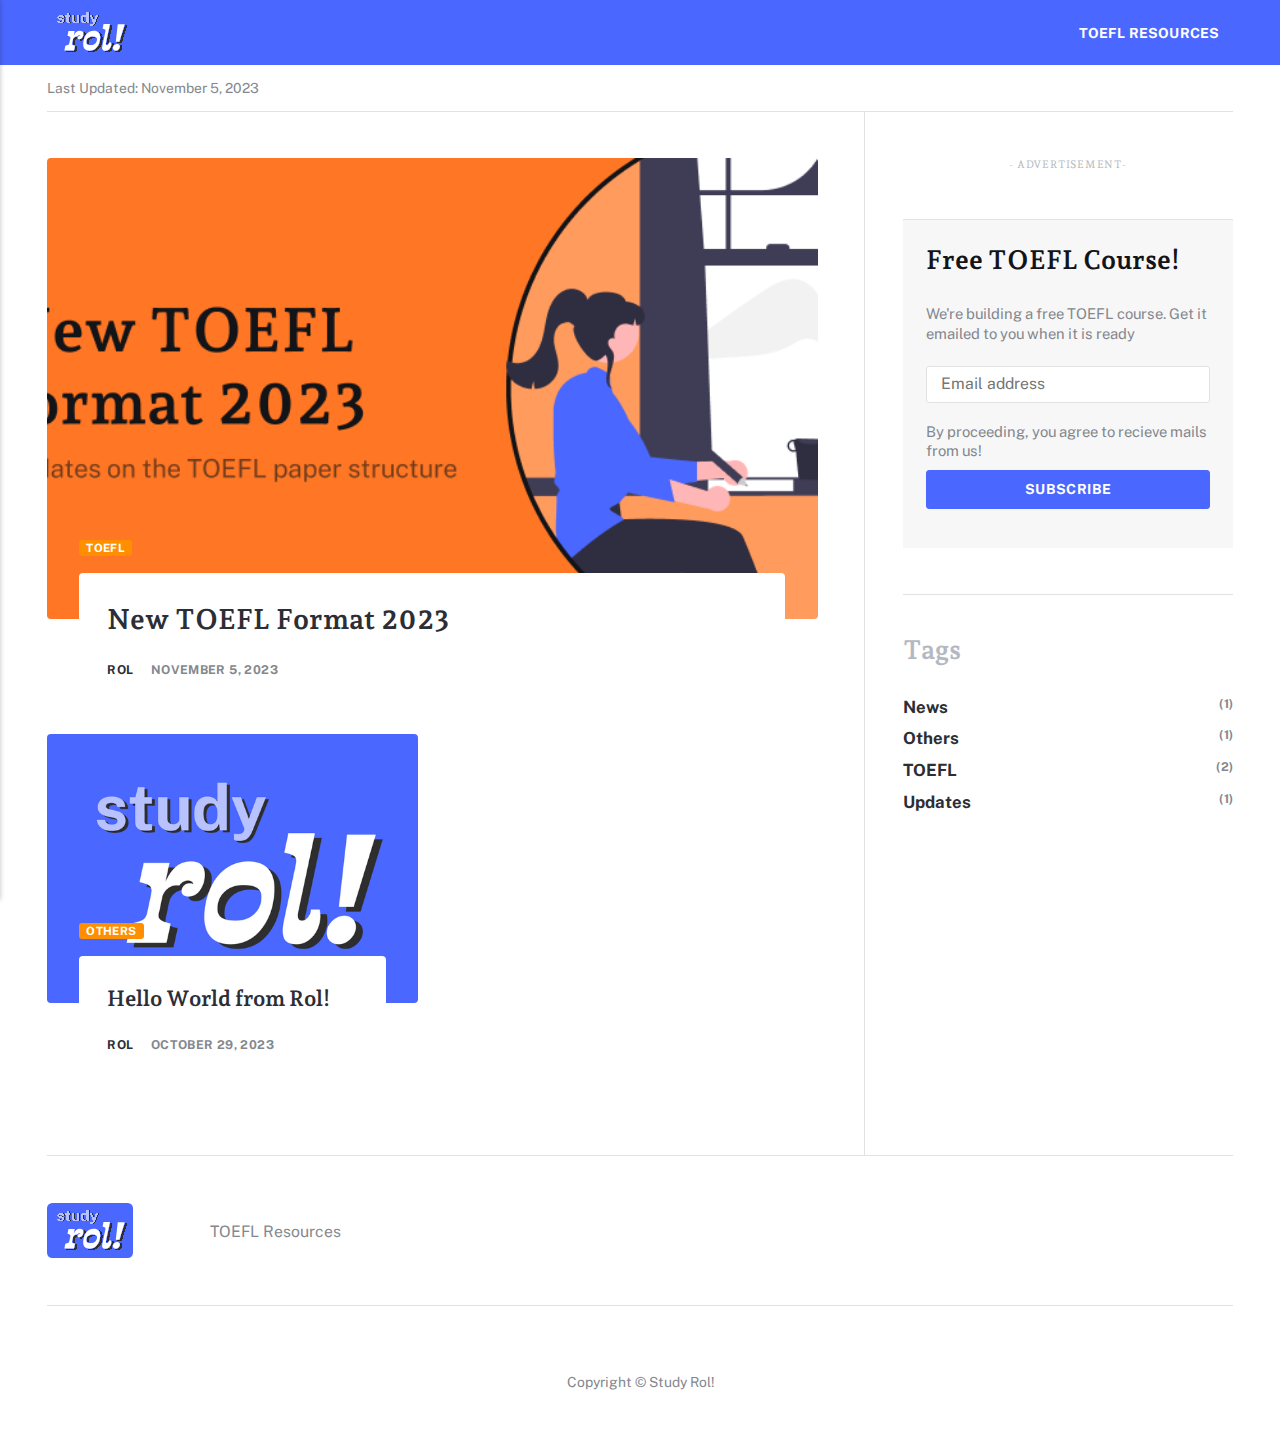
==== commit bbcc0994: "Updated from Publii" ====
--- a/index.html
+++ b/index.html
@@ -9,7 +9,7 @@
 
   gtag('config', 'G-1TYN9YERJ9');</script><link rel="canonical" href="https://rahulhegde99.github.io/studyrol/"><link rel="alternate" type="application/atom+xml" href="https://rahulhegde99.github.io/studyrol/feed.xml"><link rel="alternate" type="application/json" href="https://rahulhegde99.github.io/studyrol/feed.json"><meta property="og:title" content="Study Rol!"><meta property="og:image" content="https://rahulhegde99.github.io/studyrol/media/website/logo.svg"><meta property="og:image:width" content="1043"><meta property="og:image:height" content="666"><meta property="og:site_name" content="Study Rol!"><meta property="og:description" content="Study Rol! Your one stop shop for everything TOEFL."><meta property="og:url" content="https://rahulhegde99.github.io/studyrol/"><meta property="og:type" content="website"><link rel="shortcut icon" href="https://rahulhegde99.github.io/studyrol/media/website/favicon.ico" type="image/x-icon"><link rel="preload" href="https://rahulhegde99.github.io/studyrol/assets/dynamic/fonts/publicsans/publicsans.woff2" as="font" type="font/woff2" crossorigin><link rel="preload" href="https://rahulhegde99.github.io/studyrol/assets/dynamic/fonts/andadapro/andadapro.woff2" as="font" type="font/woff2" crossorigin><link rel="stylesheet" href="https://rahulhegde99.github.io/studyrol/assets/css/style.css?v=8d2460d59c570cf7ccb8bf42f2db2ba5"><script type="application/ld+json">{"@context":"http://schema.org","@type":"Organization","name":"Study Rol!","logo":"https://rahulhegde99.github.io/studyrol/media/website/fulllogo-2.svg","url":"https://rahulhegde99.github.io/studyrol/","sameAs":[]}</script><noscript><style>img[loading] {
 					opacity: 1;
-				}</style></noscript></head><body><header class="topbar" id="js-header"><div class="topbar__inner"><a class="logo" href="https://rahulhegde99.github.io/studyrol/"><img src="https://rahulhegde99.github.io/studyrol/media/website/fulllogo-2.svg" alt="Study Rol!" width="1043" height="666"></a><nav class="navbar"><button class="navbar__toggle" aria-label="Menu" aria-haspopup="true" aria-expanded="false"><span class="navbar__toggle-box"><span class="navbar__toggle-inner">Menu</span></span></button><ul class="navbar__menu"><li><a href="https://rahulhegde99.github.io/studyrol/tags/toefl/" target="_self">TOEFL Resources</a></li></ul></nav></div></header><div class="content"><div class="infobar"><div class="infobar__update">Last Updated: <time datetime="2023-11-05T18:33">November 5, 2023</time></div></div><main class="main l-grid l-grid--2col-1-4"><article class="c-card"><div class="c-card__wrapper"><a href="https://rahulhegde99.github.io/studyrol/hello-world/" class="c-card__image"><img src="https://rahulhegde99.github.io/studyrol/media/posts/1/header.png" srcset="https://rahulhegde99.github.io/studyrol/media/posts/1/responsive/header-xs.png 300w, https://rahulhegde99.github.io/studyrol/media/posts/1/responsive/header-sm.png 480w, https://rahulhegde99.github.io/studyrol/media/posts/1/responsive/header-md.png 768w, https://rahulhegde99.github.io/studyrol/media/posts/1/responsive/header-lg.png 1024w" sizes="(max-width: 1024px) 100vw, 1024px" loading="lazy" height="640" width="1600" alt=""></a><header class="u-header"><h1 class="c-card__title"><a href="https://rahulhegde99.github.io/studyrol/hello-world/">Hello World from Rol!</a></h1><div class="u-header__meta u-small"><div><a href="https://rahulhegde99.github.io/studyrol/authors/rol/" title="Rol">Rol</a> <time datetime="2023-10-29T19:17">October 29, 2023</time></div><a href="https://rahulhegde99.github.io/studyrol/tags/others/" class="c-card__tag u-tag u-tag--1">Others</a></div></header></div></article></main><div class="sidebar"><section class="box u-ads"><h3 class="u-ads__title">Advertisement</h3><script async src="https://pagead2.googlesyndication.com/pagead/js/adsbygoogle.js?client=ca-pub-6559017914010833" crossorigin="anonymous"></script></section><section class="newsletter box box--gray"><h3 class="box__title">Free TOEFL Course!</h3><p class="newsletter__description">We're building a free TOEFL course. Get it emailed to you when it is ready</p><form><input type="text" placeholder="Email address" name="mail" required><br><input type="checkbox" checked="checked" name="subscribe" required><br>By proceeding, you agree to recieve mails from us! <input type="submit" value="Subscribe"><br><br><br></form></section><section class="box"><h3 class="box__title">Tags</h3><ul class="tags"><li><a href="https://rahulhegde99.github.io/studyrol/tags/others/">Others</a> <span class="u-small">(1)</span></li><li><a href="https://rahulhegde99.github.io/studyrol/tags/toefl/">TOEFL</a> <span class="u-small">(1)</span></li></ul></section></div><footer class="footer"><a class="footer__logo" href="https://rahulhegde99.github.io/studyrol/"><img src="https://rahulhegde99.github.io/studyrol/media/website/fulllogo-2.svg" alt="Study Rol!" width="1043" height="666"></a><nav><ul class="footer__nav"><li class="footer__nav-item"><a href="https://rahulhegde99.github.io/studyrol/tags/toefl/" target="_self">TOEFL Resources</a></li></ul></nav><div class="footer__follow"></div><div class="footer__copyright"><p>Copyright © Study Rol!</p></div></footer></div><script>window.publiiThemeMenuConfig = {    
+				}</style></noscript></head><body><header class="topbar" id="js-header"><div class="topbar__inner"><a class="logo" href="https://rahulhegde99.github.io/studyrol/"><img src="https://rahulhegde99.github.io/studyrol/media/website/fulllogo-2.svg" alt="Study Rol!" width="1043" height="666"></a><nav class="navbar"><button class="navbar__toggle" aria-label="Menu" aria-haspopup="true" aria-expanded="false"><span class="navbar__toggle-box"><span class="navbar__toggle-inner">Menu</span></span></button><ul class="navbar__menu"><li><a href="https://rahulhegde99.github.io/studyrol/tags/toefl/" target="_self">TOEFL Resources</a></li></ul></nav></div></header><div class="content"><div class="infobar"><div class="infobar__update">Last Updated: <time datetime="2023-11-05T19:19">November 5, 2023</time></div></div><main class="main l-grid l-grid--2col-1-4"><article class="c-card"><div class="c-card__wrapper"><a href="https://rahulhegde99.github.io/studyrol/new-toefl-format-2023/" class="c-card__image"><img src="https://rahulhegde99.github.io/studyrol/media/posts/2/blog1.png" srcset="https://rahulhegde99.github.io/studyrol/media/posts/2/responsive/blog1-xs.png 300w, https://rahulhegde99.github.io/studyrol/media/posts/2/responsive/blog1-sm.png 480w, https://rahulhegde99.github.io/studyrol/media/posts/2/responsive/blog1-md.png 768w, https://rahulhegde99.github.io/studyrol/media/posts/2/responsive/blog1-lg.png 1024w" sizes="(max-width: 1024px) 100vw, 1024px" loading="lazy" height="360" width="800" alt="New TOEFL Format 2023"></a><header class="u-header"><h1 class="c-card__title"><a href="https://rahulhegde99.github.io/studyrol/new-toefl-format-2023/">New TOEFL Format 2023</a></h1><div class="u-header__meta u-small"><div><a href="https://rahulhegde99.github.io/studyrol/authors/rol/" title="Rol">Rol</a> <time datetime="2023-11-05T18:36">November 5, 2023</time></div><a href="https://rahulhegde99.github.io/studyrol/tags/toefl/" class="c-card__tag u-tag u-tag--1">TOEFL</a></div></header></div></article><article class="c-card"><div class="c-card__wrapper"><a href="https://rahulhegde99.github.io/studyrol/hello-world/" class="c-card__image"><img src="https://rahulhegde99.github.io/studyrol/media/posts/1/header.png" srcset="https://rahulhegde99.github.io/studyrol/media/posts/1/responsive/header-xs.png 300w, https://rahulhegde99.github.io/studyrol/media/posts/1/responsive/header-sm.png 480w, https://rahulhegde99.github.io/studyrol/media/posts/1/responsive/header-md.png 768w, https://rahulhegde99.github.io/studyrol/media/posts/1/responsive/header-lg.png 1024w" sizes="(max-width: 1024px) 100vw, 1024px" loading="lazy" height="640" width="1600" alt=""></a><header class="u-header"><h2 class="h5 c-card__title"><a href="https://rahulhegde99.github.io/studyrol/hello-world/">Hello World from Rol!</a></h2><div class="u-header__meta u-small"><div><a href="https://rahulhegde99.github.io/studyrol/authors/rol/" title="Rol">Rol</a> <time datetime="2023-10-29T19:17">October 29, 2023</time></div><a href="https://rahulhegde99.github.io/studyrol/tags/others/" class="c-card__tag u-tag u-tag--1">Others</a></div></header></div></article></main><div class="sidebar"><section class="box u-ads"><h3 class="u-ads__title">Advertisement</h3><script async src="https://pagead2.googlesyndication.com/pagead/js/adsbygoogle.js?client=ca-pub-6559017914010833" crossorigin="anonymous"></script></section><section class="newsletter box box--gray"><h3 class="box__title">Free TOEFL Course!</h3><p class="newsletter__description">We're building a free TOEFL course. Get it emailed to you when it is ready</p><form><input type="text" placeholder="Email address" name="mail" required><br><input type="checkbox" checked="checked" name="subscribe" required><br>By proceeding, you agree to recieve mails from us! <input type="submit" value="Subscribe"><br><br><br></form></section><section class="box"><h3 class="box__title">Tags</h3><ul class="tags"><li><a href="https://rahulhegde99.github.io/studyrol/tags/news/">News</a> <span class="u-small">(1)</span></li><li><a href="https://rahulhegde99.github.io/studyrol/tags/others/">Others</a> <span class="u-small">(1)</span></li><li><a href="https://rahulhegde99.github.io/studyrol/tags/toefl/">TOEFL</a> <span class="u-small">(2)</span></li><li><a href="https://rahulhegde99.github.io/studyrol/tags/updates/">Updates</a> <span class="u-small">(1)</span></li></ul></section></div><footer class="footer"><a class="footer__logo" href="https://rahulhegde99.github.io/studyrol/"><img src="https://rahulhegde99.github.io/studyrol/media/website/fulllogo-2.svg" alt="Study Rol!" width="1043" height="666"></a><nav><ul class="footer__nav"><li class="footer__nav-item"><a href="https://rahulhegde99.github.io/studyrol/tags/toefl/" target="_self">TOEFL Resources</a></li></ul></nav><div class="footer__follow"></div><div class="footer__copyright"><p>Copyright © Study Rol!</p></div></footer></div><script>window.publiiThemeMenuConfig = {    
         mobileMenuMode: 'sidebar',
         animationSpeed: 300,
         submenuWidth: 'auto',
